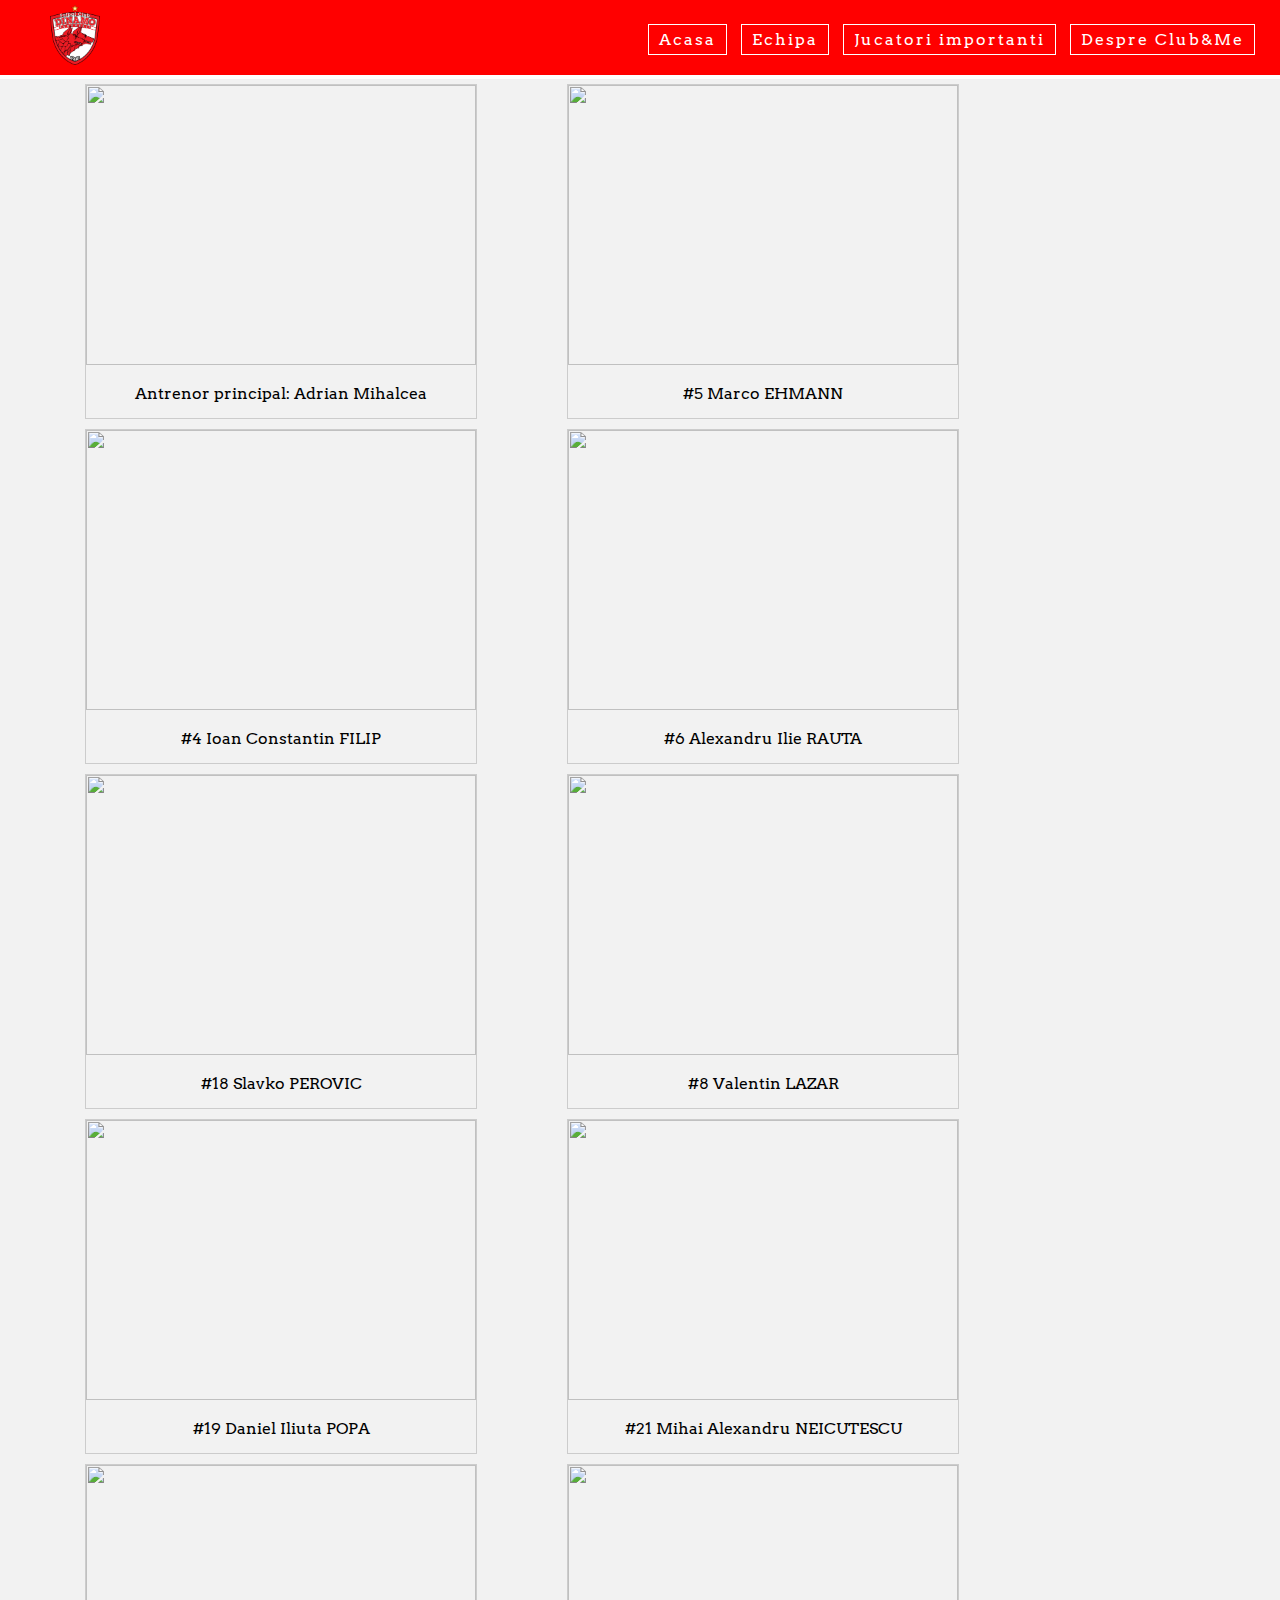
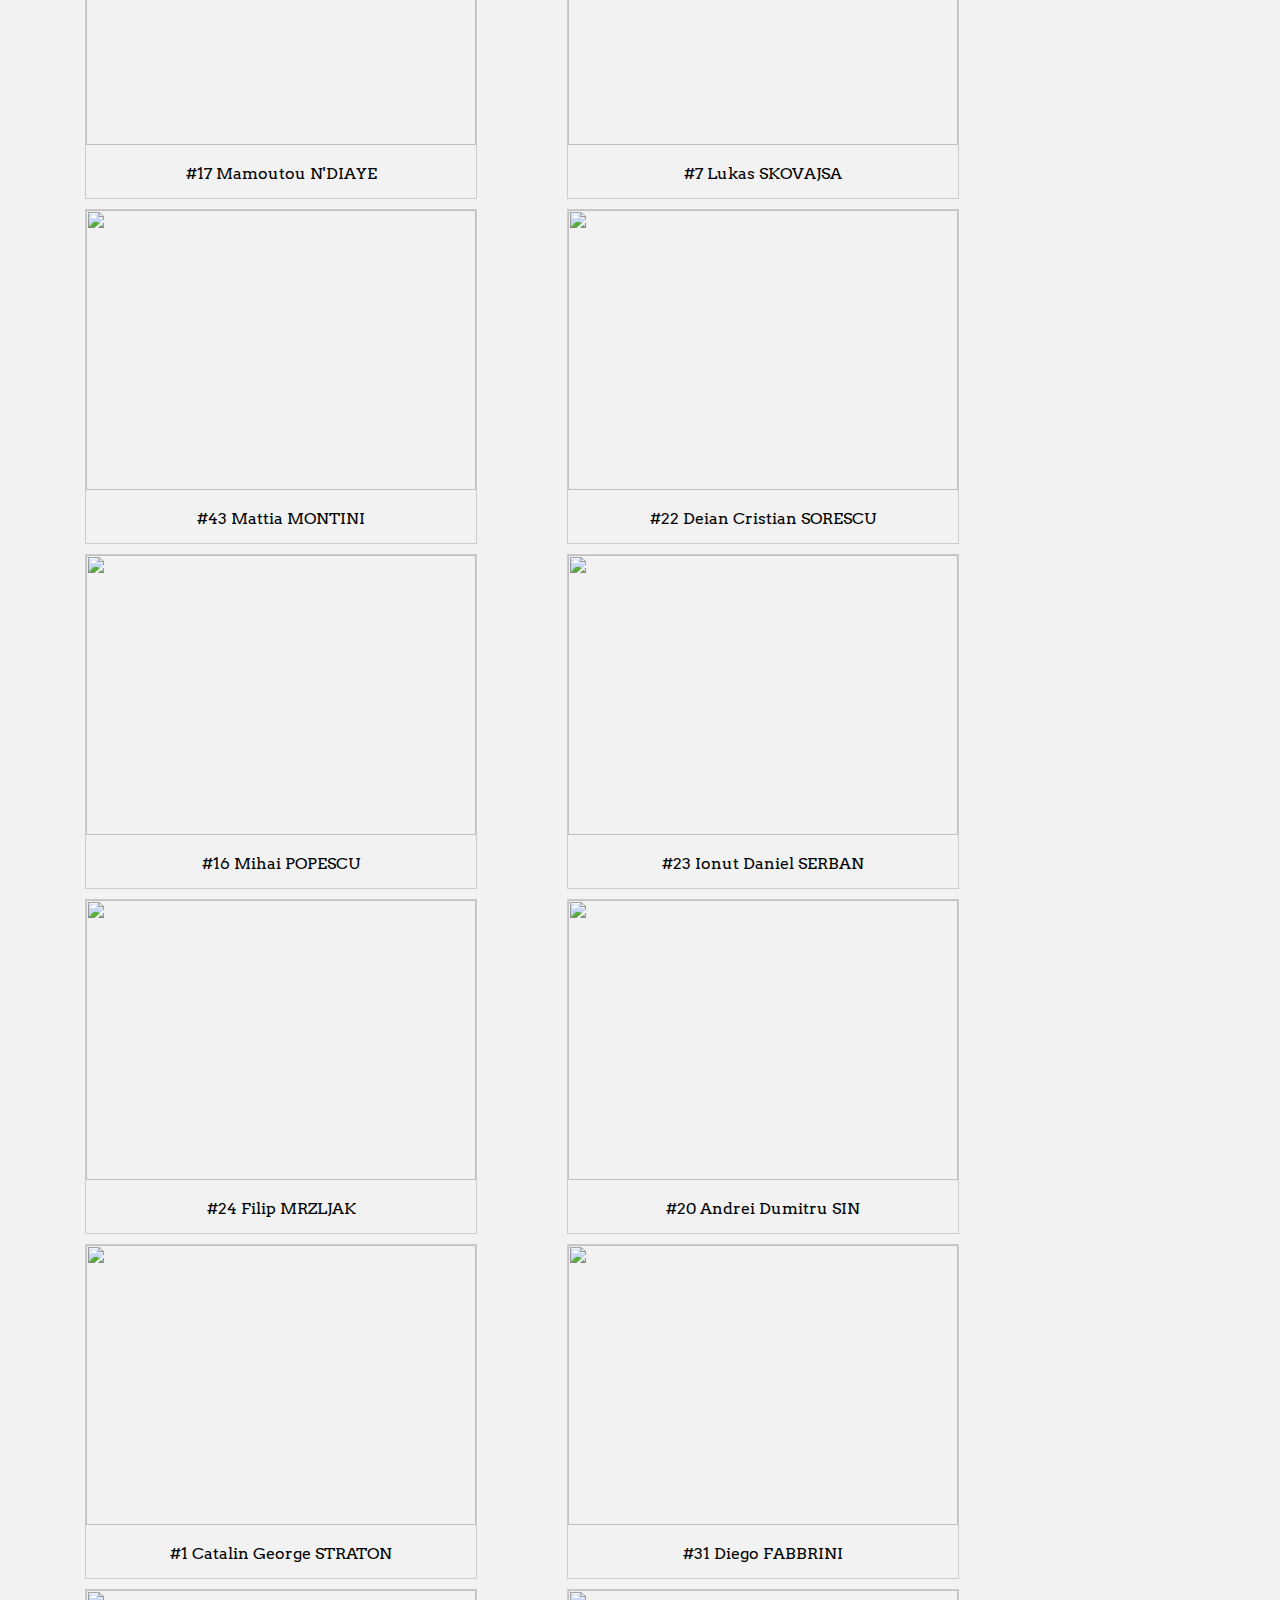
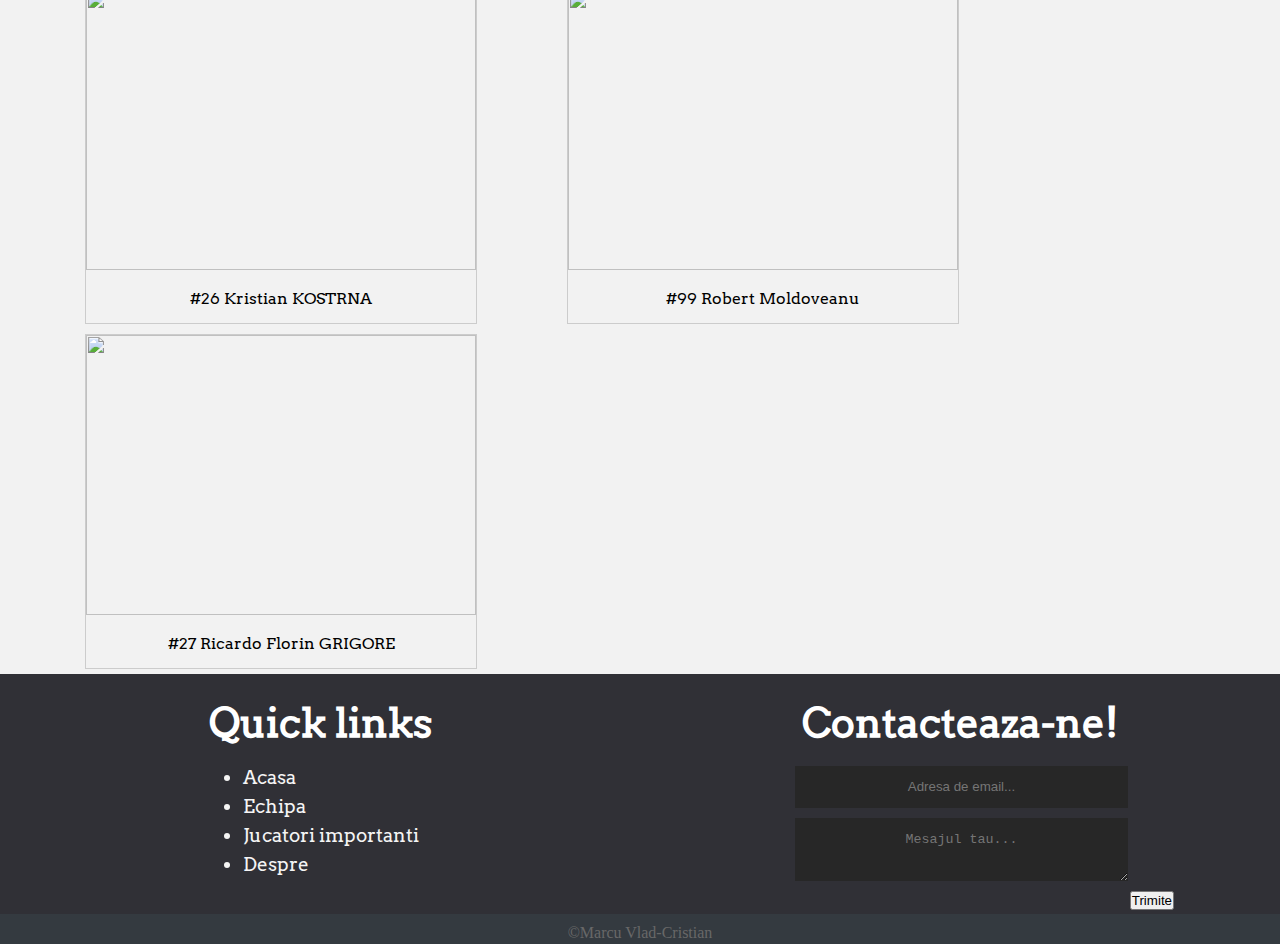
==== HTML/Echipa.html @ 58e25604 "Upload files" ====
<!DOCTYPE html>
<html>
<head>
    <title> FC Dinamo Bucuresti 1948</title>
    <link href="../CSS/styleEchipa.css" rel="stylesheet" type="text/css">
    <link rel="shortcut icon" type="image/png" href="../img/fav.png">
</head>
<body>
    <header>
        
        <div class = "nav-bar">
            <a href="index.html"><img src="../img/logo.png" class="logo" ></a>
        <ul class="menu">
            <li><a href="../HTML/index.html">Acasa</a></li>
            <li><a href="../HTML/Echipa.html">Echipa</a></li>
            <li><a href="../HTML/Jucatori importanti.html">Jucatori importanti</a></li>
            <li><a href="../HTML/Despre.html">Despre Club&Me</a>
                <ul>
                    <li><a href="../HTML/Despre Echipa.html">Despre Echipa</a></li>
                    <li><a href="../HTML/Despre mine.html">Despre mine</a></li>
                </ul>
            </li>
        </ul>
        </div>
           
    </header>

    <div class="container">
        <div class="gallery">
            <img src="C:\Users\Vlad\Desktop\Tema WEB\img\AdrianMihalcea.jpg">
                <div class="description">Antrenor principal: Adrian Mihalcea</div>
        </div>
        <div class="gallery">
            <img src="C:\Users\Vlad\Desktop\Tema WEB\img\ehmann.jpg">
                <div class="description">#5 Marco EHMANN</div>
        </div>
        <div class="gallery">
            <img src="C:\Users\Vlad\Desktop\Tema WEB\img\filip.jpg">
                <div class="description">#4 Ioan Constantin FILIP</div>
        </div>
        <div class="gallery">
            <img src="C:\Users\Vlad\Desktop\Tema WEB\img\rauta.jpg">
                <div class="description">#6 Alexandru Ilie RAUTA</div>
        </div>
        <div class="gallery">
            <img src="C:\Users\Vlad\Desktop\Tema WEB\img\perovic.jpg">
                <div class="description">#18 Slavko PEROVIC</div>
        </div>
        <div class="gallery">
            <img src="C:\Users\Vlad\Desktop\Tema WEB\img\lazar.jpg">
                <div class="description">#8 Valentin LAZAR</div>
        </div>
        <div class="gallery">
            <img src="C:\Users\Vlad\Desktop\Tema WEB\img\popa.jpg">
                <div class="description">#19 Daniel Iliuta POPA</div>
        </div>
        <div class="gallery">
            <img src="C:\Users\Vlad\Desktop\Tema WEB\img\neicu.jpg">
                <div class="description">#21 Mihai Alexandru NEICUTESCU</div>
        </div>
        <div class="gallery">
            <img src="C:\Users\Vlad\Desktop\Tema WEB\img\mamo.jpg">
                <div class="description">#17 Mamoutou N'DIAYE</div>
        </div>
        <div class="gallery">
            <img src="C:\Users\Vlad\Desktop\Tema WEB\img\luka.jpg">
                <div class="description">#7 Lukas SKOVAJSA</div>
        </div>
        <div class="gallery">
            <img src="C:\Users\Vlad\Desktop\Tema WEB\img\montini.jpg">
                <div class="description">#43 Mattia MONTINI</div>
        </div>
        <div class="gallery">
            <img src="C:\Users\Vlad\Desktop\Tema WEB\img\deian.jpg">
                <div class="description">#22 Deian Cristian SORESCU</div>
        </div>
        <div class="gallery">
            <img src="C:\Users\Vlad\Desktop\Tema WEB\img\popescu.jpg">
                <div class="description">#16 Mihai POPESCU</div>
        </div>
        <div class="gallery">
            <img src="C:\Users\Vlad\Desktop\Tema WEB\img\serban.jpg">
                <div class="description">#23 Ionut Daniel SERBAN</div>
        </div>
        <div class="gallery">
            <img src="C:\Users\Vlad\Desktop\Tema WEB\img\filipm.jpg">
                <div class="description">#24 Filip MRZLJAK</div>
        </div>
        <div class="gallery">
            <img src="C:\Users\Vlad\Desktop\Tema WEB\img\sin.jpg">
                <div class="description">#20 Andrei Dumitru SIN</div>
        </div>        <div class="gallery">
            <img src="C:\Users\Vlad\Desktop\Tema WEB\img\straton.jpg">
                <div class="description">#1 Catalin George STRATON</div>
        </div>
        <div class="gallery">
            <img src="C:\Users\Vlad\Desktop\Tema WEB\img\fabri.jpg">
                <div class="description">#31 Diego FABBRINI</div>
        </div>
        <div class="gallery">
            <img src="C:\Users\Vlad\Desktop\Tema WEB\img\kostrna.jpg">
                <div class="description">#26 Kristian KOSTRNA</div>
        </div>
        <div class="gallery">
            <img src="C:\Users\Vlad\Desktop\Tema WEB\img\moldo.jpg">
                <div class="description">#99 Robert Moldoveanu</div>
        </div>
        <div class="gallery">
            <img src="C:\Users\Vlad\Desktop\Tema WEB\img\ricardo.jpg">
                <div class="description">#27 Ricardo Florin GRIGORE</div>
        </div>


    </div>


    <footer>
        <div class="footer-content">
            <div class="footer-section links">
                <h2>Quick links</h2>
                <br>
                <ul>
                    <a href="../HTML/index.html">
                        <li>Acasa</li>
                    </a>
                    <a href="../HTML/Echipa.html">
                        <li>Echipa</li>
                    </a>
                    <a href="../HTML/Jucatori importanti.html">
                        <li>Jucatori importanti</li>
                    </a>
                    <a href="../HTML/Despre.html">
                        <li>Despre</li>
                    </a>
                </ul>
            </div>
            <div class="footer-section contact-form">
                <h2>Contacteaza-ne!</h2>
                <br>
                <form action="index.html" method="post">
                    <input type="email" name="email" class="form-input contact-input" placeholder="Adresa de email...">
                    <textarea name="message" class="form-input contact-input" placeholder="Mesajul tau..."></textarea>
                    <button type="submit" class="btn">
                        Trimite
                    </button>
                </form>
            </div>
        </div>
        <div class="footer-bottom">
            &copy;Marcu Vlad-Cristian
        </div> 
    </footer>
</body>
</html>
---- CSS/styleEchipa.css ----
*{
    margin: 0;
    padding: 0;
}
body{
    position: relative;
    height: 100vh;
    background-size: cover;
    background-position: center;
    padding-bottom: 270px;
    min-height: 100vh;
}
h1,h2,h3,h4,h5,h6{
    font-family: myFont;
}
@font-face{
    font-family: myFont;
    src: url(../Font/Arvo-Regular.ttf);
}
/* HEADER */
.logo {
    margin: 5px 50px;
    height: 60px;
}

.nav-bar{
    background:red;
    height: 75px;
}
.nav-bar .titlu{
    position:absolute;
    margin-left: 20%;
    margin-top: 20px;
}

.menu{
    float: right;
    list-style: none;
    margin: 20px;
}
.menu li ul {
    margin-top: 5px;
    padding-top: 18px;
    display: block;
    position: absolute;
    background-color: red;
}

.menu li ul {
    display: none;
    position: absolute;
    background-color: red;
}
.menu li:hover ul{
    display: block;
}
.menu li{
    display: inline-block;
    margin: 10px 5px;
}

.menu li a{
    text-decoration: none;
    color: #fff;
    padding: 5px 10px;
    font-family: myFont;
    letter-spacing: 2px;
    border: 1px solid #fff;
}

.menu li a:hover{
    background: #fff;
    transition: .5s;
    color: #000;
}
.menu ul li ul {
    display: block;
    position: absolute;
}
/* HEADER */

/*main-content*/
.container{
    width: 100%;
    margin: auto;
    background: #f2f2f2;
    overflow: auto;
}
.gallery{
    margin: 5px;
    margin-left: 85px;
    border: 1px solid #ccc;
    float: left;
    width: 390px;
}
.gallery img{
    width: 100%;
    height: 280px;
}
.description{
    padding: 15px;
    text-align: center;
    font-family: myFont;
}
/*main-content*/

/* FOOTER */
footer{
    background: #303036;
    position: absolute;
    color: #d3d3d3;
    height: 270px;
    margin-top: 0px;
    clear: both;
    bottom: 0 auto;
    width: 100%;
}

footer .footer-content{
    height: 270px;
    display: flex;
}
footer .footer-content .footer-section{
    flex: 1;
    padding: 25px;
}

footer .footer-content h2{
    color: white;
    font-family: myFont;
    font-size: 2.5em;
    text-align: center;
}

footer .footer-content .links ul{
    margin-left: 37%;
}

footer .footer-content .links ul a{
    color: whitesmoke;
    text-decoration: none;
    display: block;
    margin-bottom: 5px;
    font-size: 1.2em;
    font-family: myFont;
}

footer .footer-content .links ul a:hover{
    color: white;
    margin-left: 10px;
    transition: all .3s;
}

footer .footer-content .contact-form .contact-input{
    width: 50%;
    display: block;
    text-align: center;
    margin-left: 22%;
}

footer .footer-content .contact-form .contact-input{
    background:#272727 ;
    color: #bebdbd;
    margin-bottom: 10px;
    line-height: 1.5em;
    padding: .7rem 1.2rem;
    border: none;
}
.btn{
    float: right;
    margin-right: 81px;
}
footer .footer-content .contact-form .contact-input:focus{
    background: #1a1a1a;
}

footer .footer-bottom{
    background: #343a40;
    color: #686868;
    height: 20px;
    width: 100%;
    text-align: center;
    position: absolute;
    bottom: 0px;
    left: 0px;
    padding-top: 10px;
}
/* FOOTER */
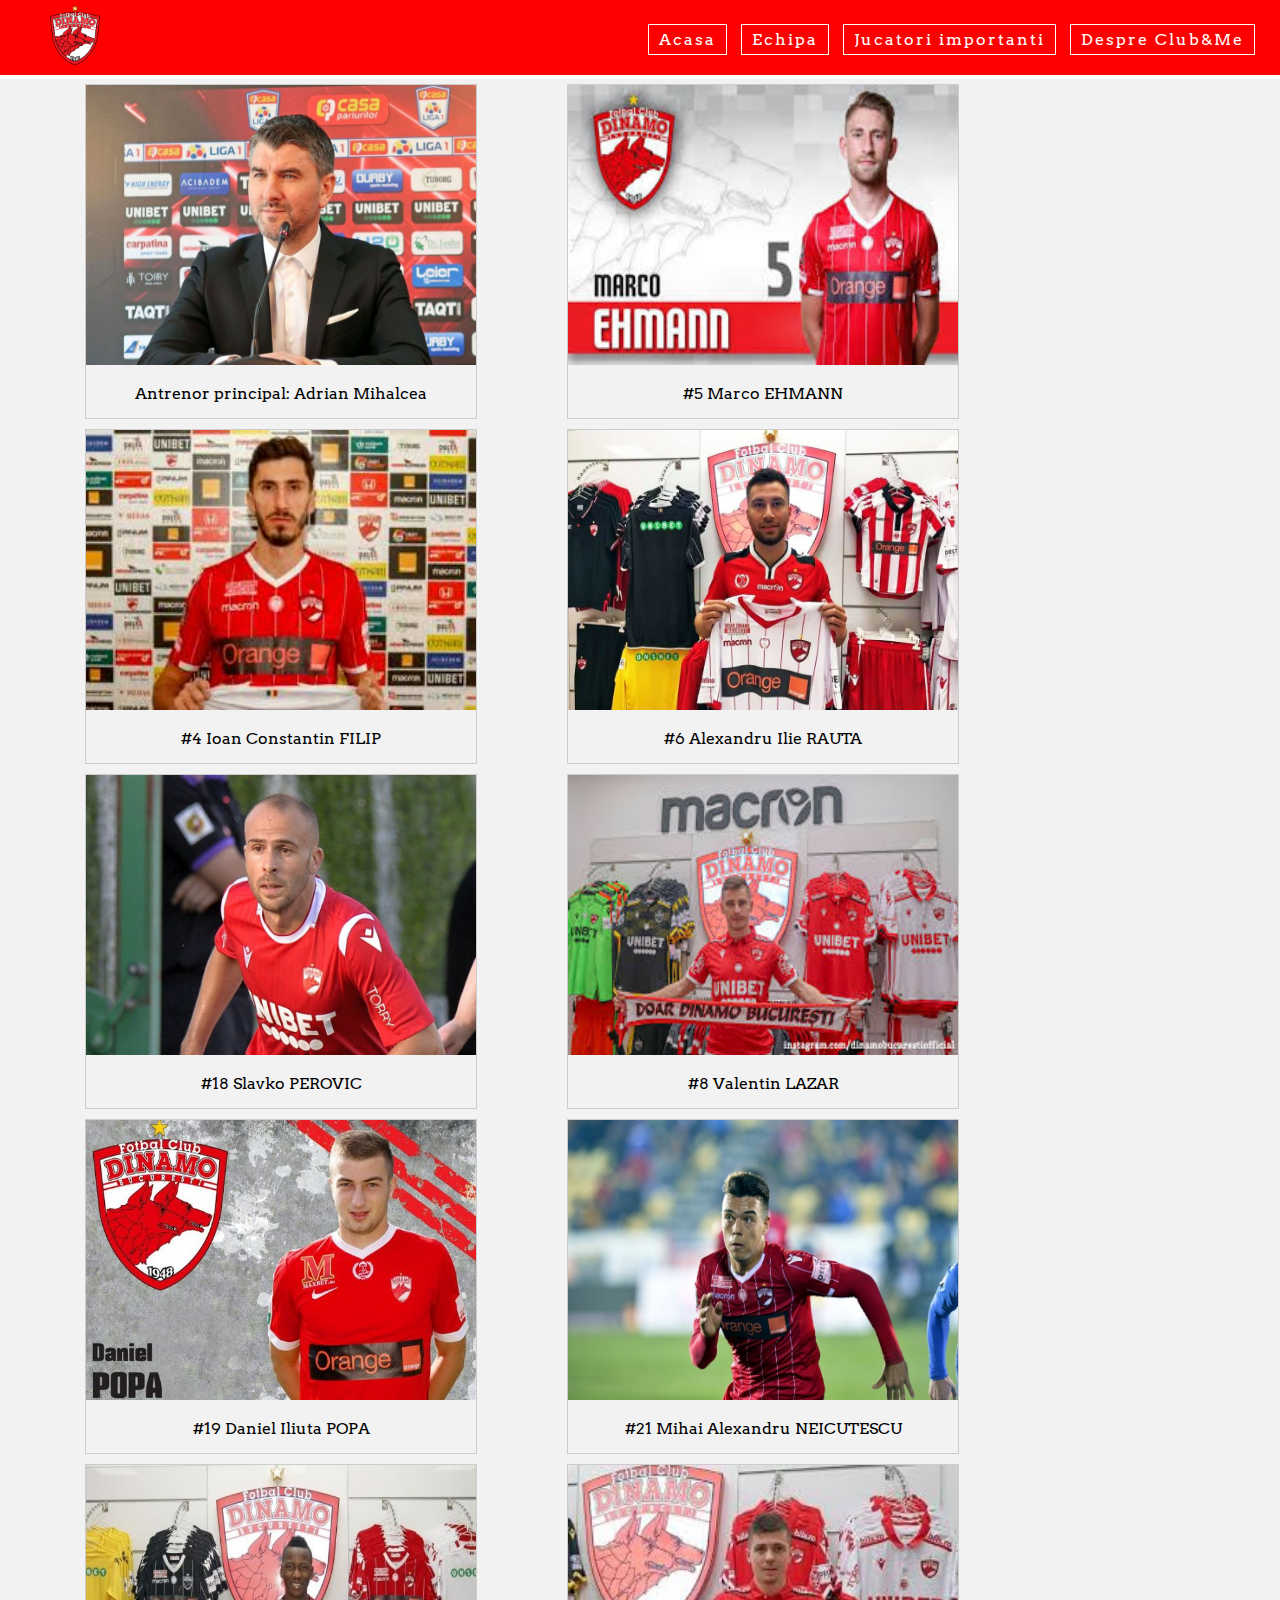
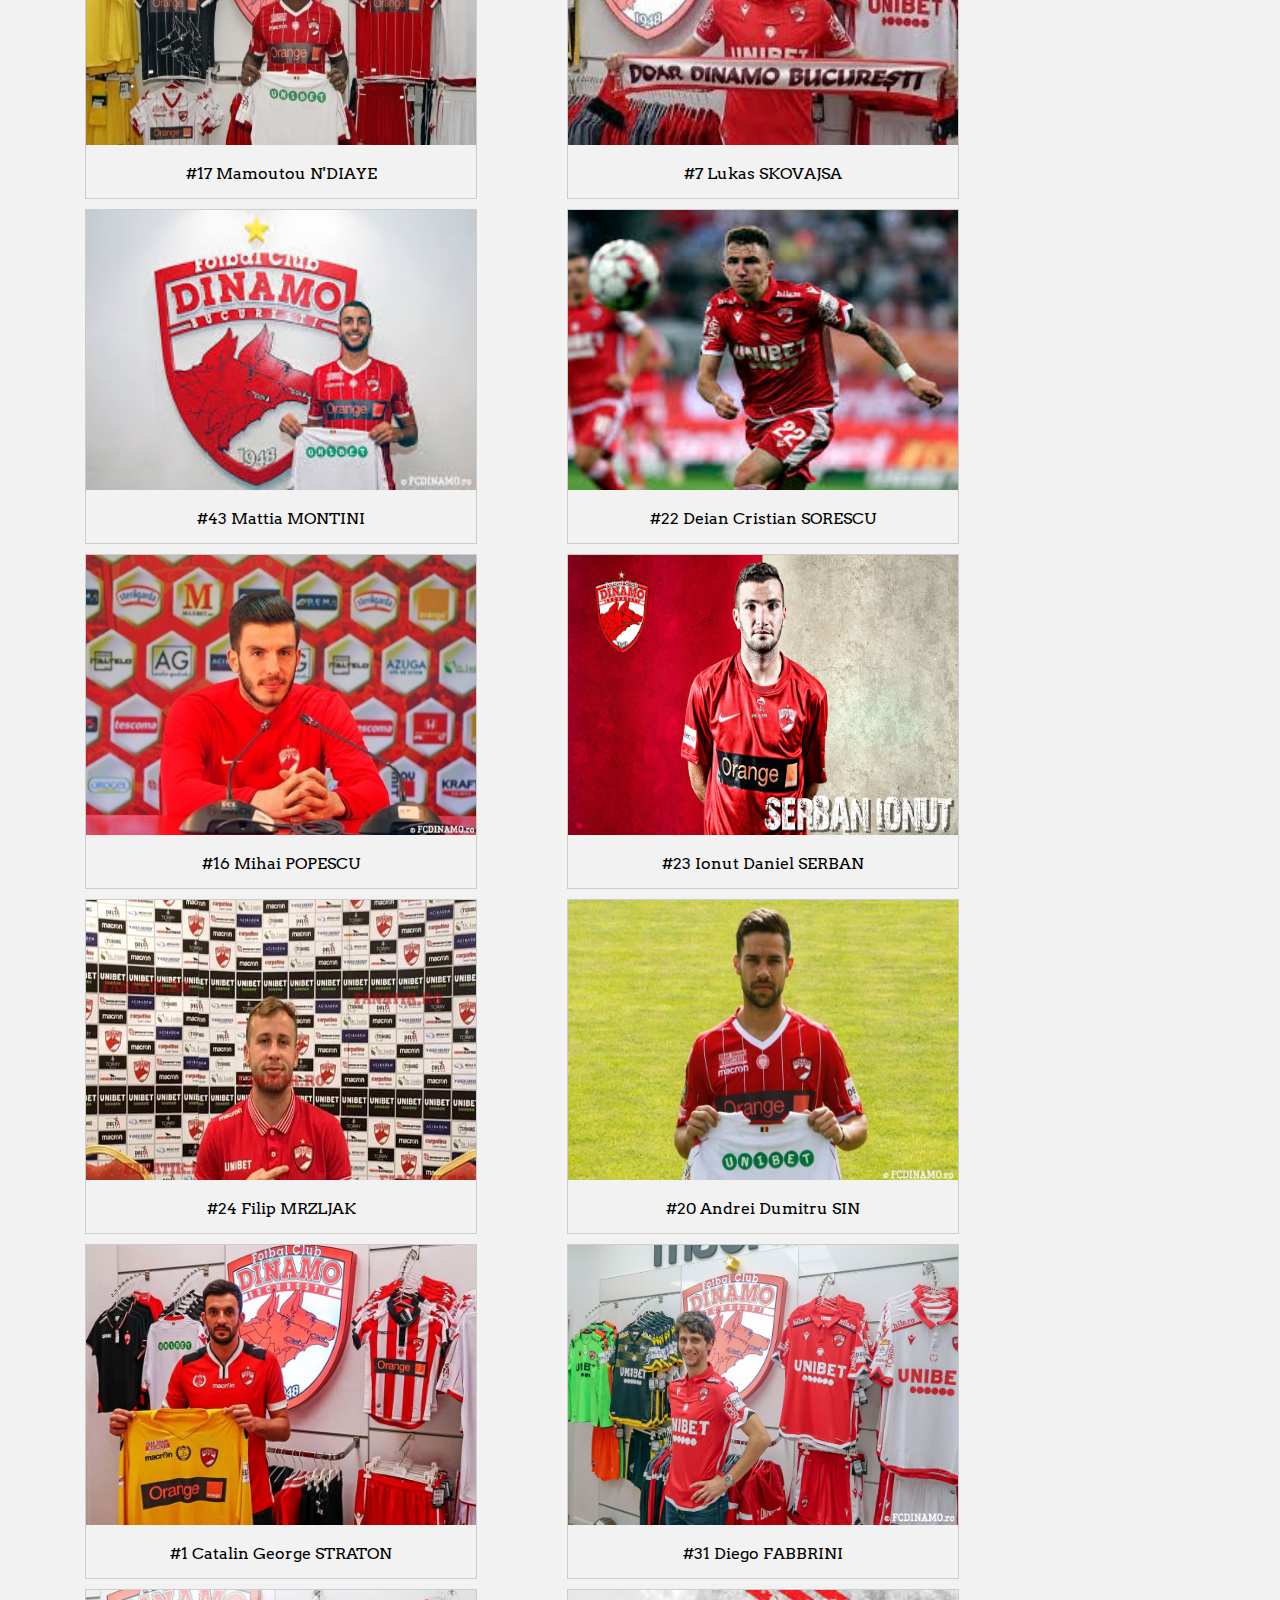
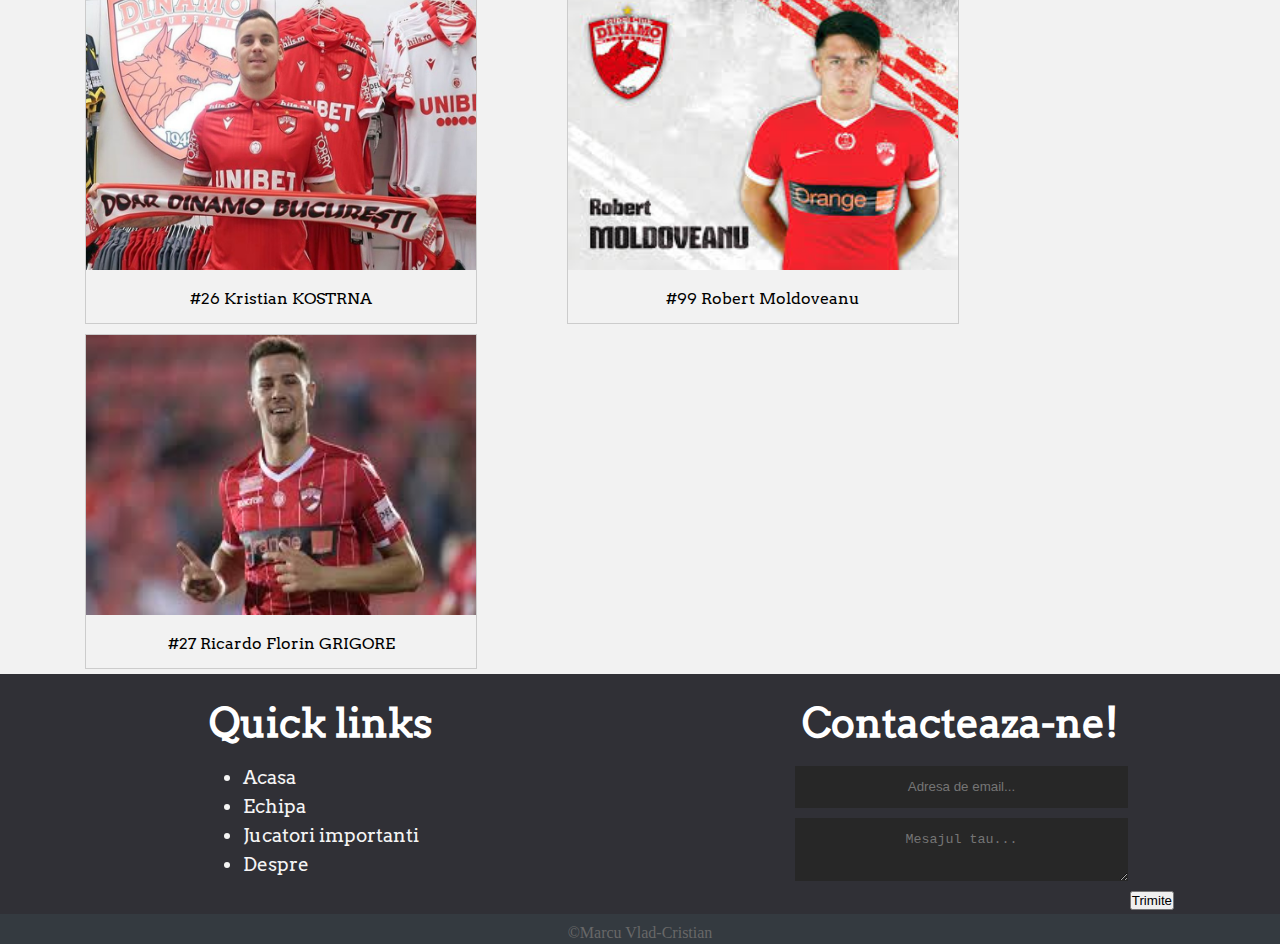
==== commit 93e5aec9: "Update Echipa.html" ====
--- a/HTML/Echipa.html
+++ b/HTML/Echipa.html
@@ -27,86 +27,86 @@
 
     <div class="container">
         <div class="gallery">
-            <img src="C:\Users\Vlad\Desktop\Tema WEB\img\AdrianMihalcea.jpg">
+            <img src="../img/AdrianMihalcea.jpg">
                 <div class="description">Antrenor principal: Adrian Mihalcea</div>
         </div>
         <div class="gallery">
-            <img src="C:\Users\Vlad\Desktop\Tema WEB\img\ehmann.jpg">
+            <img src="../img/ehmann.jpg">
                 <div class="description">#5 Marco EHMANN</div>
         </div>
         <div class="gallery">
-            <img src="C:\Users\Vlad\Desktop\Tema WEB\img\filip.jpg">
+            <img src="../img/filip.jpg">
                 <div class="description">#4 Ioan Constantin FILIP</div>
         </div>
         <div class="gallery">
-            <img src="C:\Users\Vlad\Desktop\Tema WEB\img\rauta.jpg">
+            <img src="../img/rauta.jpg">
                 <div class="description">#6 Alexandru Ilie RAUTA</div>
         </div>
         <div class="gallery">
-            <img src="C:\Users\Vlad\Desktop\Tema WEB\img\perovic.jpg">
+            <img src="../img/perovic.jpg">
                 <div class="description">#18 Slavko PEROVIC</div>
         </div>
         <div class="gallery">
-            <img src="C:\Users\Vlad\Desktop\Tema WEB\img\lazar.jpg">
+            <img src="../img/lazar.jpg">
                 <div class="description">#8 Valentin LAZAR</div>
         </div>
         <div class="gallery">
-            <img src="C:\Users\Vlad\Desktop\Tema WEB\img\popa.jpg">
+            <img src="../img/popa.jpg">
                 <div class="description">#19 Daniel Iliuta POPA</div>
         </div>
         <div class="gallery">
-            <img src="C:\Users\Vlad\Desktop\Tema WEB\img\neicu.jpg">
+            <img src="../img/neicu.jpg">
                 <div class="description">#21 Mihai Alexandru NEICUTESCU</div>
         </div>
         <div class="gallery">
-            <img src="C:\Users\Vlad\Desktop\Tema WEB\img\mamo.jpg">
+            <img src="../img/mamo.jpg">
                 <div class="description">#17 Mamoutou N'DIAYE</div>
         </div>
         <div class="gallery">
-            <img src="C:\Users\Vlad\Desktop\Tema WEB\img\luka.jpg">
+            <img src="../img/luka.jpg">
                 <div class="description">#7 Lukas SKOVAJSA</div>
         </div>
         <div class="gallery">
-            <img src="C:\Users\Vlad\Desktop\Tema WEB\img\montini.jpg">
+            <img src="../img/montini.jpg">
                 <div class="description">#43 Mattia MONTINI</div>
         </div>
         <div class="gallery">
-            <img src="C:\Users\Vlad\Desktop\Tema WEB\img\deian.jpg">
+            <img src="../img/deian.jpg">
                 <div class="description">#22 Deian Cristian SORESCU</div>
         </div>
         <div class="gallery">
-            <img src="C:\Users\Vlad\Desktop\Tema WEB\img\popescu.jpg">
+            <img src="../img/popescu.jpg">
                 <div class="description">#16 Mihai POPESCU</div>
         </div>
         <div class="gallery">
-            <img src="C:\Users\Vlad\Desktop\Tema WEB\img\serban.jpg">
+            <img src="../img/serban.jpg">
                 <div class="description">#23 Ionut Daniel SERBAN</div>
         </div>
         <div class="gallery">
-            <img src="C:\Users\Vlad\Desktop\Tema WEB\img\filipm.jpg">
+            <img src="../img/filipm.jpg">
                 <div class="description">#24 Filip MRZLJAK</div>
         </div>
         <div class="gallery">
-            <img src="C:\Users\Vlad\Desktop\Tema WEB\img\sin.jpg">
+            <img src="../img/sin.jpg">
                 <div class="description">#20 Andrei Dumitru SIN</div>
         </div>        <div class="gallery">
-            <img src="C:\Users\Vlad\Desktop\Tema WEB\img\straton.jpg">
+            <img src="../img/straton.jpg">
                 <div class="description">#1 Catalin George STRATON</div>
         </div>
         <div class="gallery">
-            <img src="C:\Users\Vlad\Desktop\Tema WEB\img\fabri.jpg">
+            <img src="../img/fabri.jpg">
                 <div class="description">#31 Diego FABBRINI</div>
         </div>
         <div class="gallery">
-            <img src="C:\Users\Vlad\Desktop\Tema WEB\img\kostrna.jpg">
+            <img src="../img/kostrna.jpg">
                 <div class="description">#26 Kristian KOSTRNA</div>
         </div>
         <div class="gallery">
-            <img src="C:\Users\Vlad\Desktop\Tema WEB\img\moldo.jpg">
+            <img src="../img/moldo.jpg">
                 <div class="description">#99 Robert Moldoveanu</div>
         </div>
         <div class="gallery">
-            <img src="C:\Users\Vlad\Desktop\Tema WEB\img\ricardo.jpg">
+            <img src="../img/ricardo.jpg">
                 <div class="description">#27 Ricardo Florin GRIGORE</div>
         </div>
 
